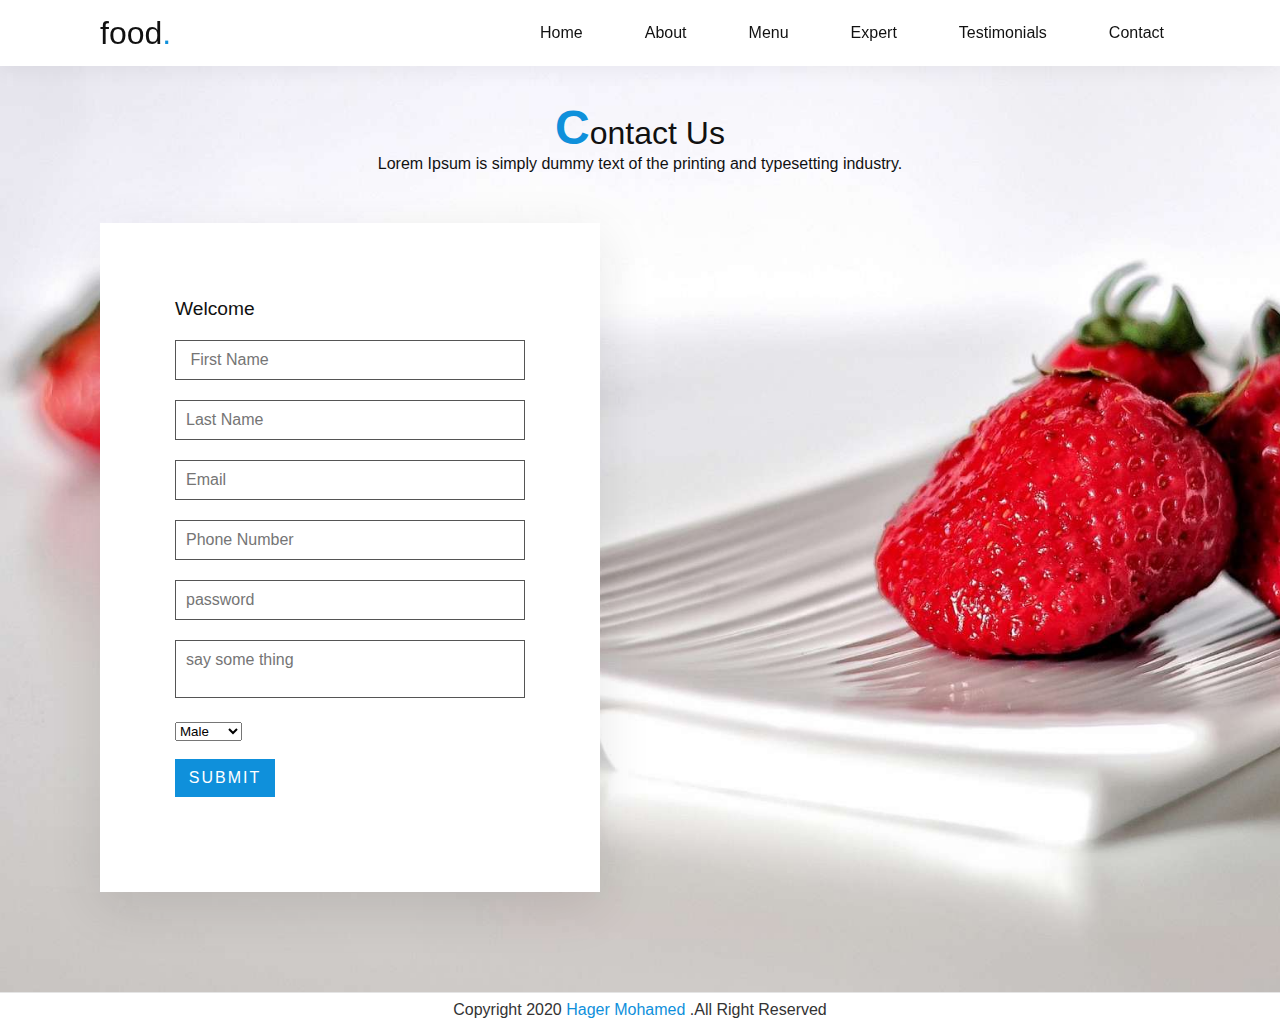
==== contact.html @ aa7e88b7 "Add files via upload" ====
<!DOCTYPE html>
<html>
    <head>
        <meta charset="utf-8">
        <meta name="description" content="food" />
        <meta name="keywords" content="food" />
        <meta name="author" content="food" />
        <link href="style.css" rel="stylesheet" type="text/css">
        
        <title>Food Delicious</title>
    </head>
    <body>
 
        <header>
            <a href="#" class="logo">food<span>.</span></a>
                <div class="menuToggle" onclick="toggleMenu();"></div>
                <ul class="navigation">
                    <li><a href="index.html">Home</a></li>
                     <li><a href="about.html">About</a></li>
                     <li class="dropdown">
                        <a href="menu.html" class="dropbtn">Menu</a>
                      <div class="dropdown-content">
                        <a href="menu.html#food">Food</a>
                      <a href="menu.html#drinks">Drinks</a>
                        <a href="menu.html#dessert">Dessert</a>
                         </div>
                        </li>
                    <li><a href="expert.html">Expert</a></li>
                    <li><a href="testimonials.html">Testimonials</a></li>
                    <li><a href="contact.html">Contact</a></li>

                </ul>
            </header>
            <form  id="myform" class="f" method="POST" onsubmit="return validate()" autocomplete="on"> 
              <section class="contact" id="contact">
                <div class="title">
                <h2 class="titleText"><span>C</span>ontact Us</h2>
                    <p>Lorem Ipsum is simply dummy text of the printing and typesetting industry.</p>
                </div>
                <div class="contactform">
            <h3>Welcome</h3>
            
            <div class="inputBox">
           
                  <input type="text" placeholder=" First Name" id="fname" required>
            </div>
            <div class="inputBox">
           
                <input type="text" placeholder="Last Name" id="lname" required>
          </div>
                <div class="inputBox">
                  <input type="email" placeholder="Email" id="email" required>
                </div>
                <div class="inputBox">
           
                    <input type="tel" placeholder="Phone Number" id="phone" pattern="[0-9]{11}" required>
              </div>
              <div class="inputBox">
           
                <input type="password" placeholder="password" id="pass" name="pw" required>
          </div>
            <div class="inputBox">
                <textarea placeholder="say some thing" required></textarea>
            </div>
           <select id="gender" name="gender" >
            <option value="male">Male</option>
            <option value="female">Female</option>
        </select>
     <br><br>
            <div class="inputBox" >
                  <input type="submit">
            </div>
            
            
        </div>

          </section>
        
        </form>
        <div class="copyrightText">
            <p>Copyright 2020 <a href="#"> Hager Mohamed </a>  .All Right Reserved</p>
        </div>

 <script>
function validate(){
  var pass=document.getElementById("pass").value;
  var fname=document.getElementById("fname").value;
  var lname=document.getElementById("lname").value;
  var email=document.getElementById("email").value;
  

  if(fname.length<3)
  {
    alert("first name should be more than 3 chars");
    return false;
  }
  if(lname.length<3)
  {
    alert("last name can not be less than 3 chars");
    return false;
  }
  
  if(pass.length!=8)
  {
    alert("pass should be 8 chars");
    return false;
  }
  if(email.indexOf('@')<0)
  {
    alert("email should contain @");
    return false;
  }
  if(pass.indexOf(' ')>=0)
  {
    alert("pass shouldnt contain spaces");
    return false;
  }
  if(pass.search(/[0-9]/)==-1)
  {
    alert("pass should contain numbers");
    return false;
  }
  if(pass.search(/[a-z]/)==-1)
  {
    alert("pass should contain lowecase chars");
    return false;
  }
  if(pass.search(/[$&+,:;=?@#|'<>.^*()%!-]/)==-1)
  {
  alert("pass should contain special chars");
  return false;
  }
  
var first=pass.substr(0,1);
if(!(first.match(/[A-Z]/)))
{
  alert("first letter of pass should be capital");
  return false;
}
}


 </script>
             
    </body>
</html>
---- style.css ----
*
{
    margin:0;
    padding: 0;
    box-sizing: border-box ;
    font-family: 'Poppins',sans-serif ;
    scroll-behavior: smooth ;
    
}


p
{
    font-weight:300;
    color:#111;
}
.banner
{
    
    position:relative ;
    width:100%;
    min-height:100vh;
    display:flex;
    justify-content: center;
    align-items:center ;
    background-image: url(bg.jpg);
    background-size: cover;
}
.banner .content
{
    max-width:900px;
    text-align:center ;
}
 .banner .content h2
{
    font-size:5em;
    color:#fff ;
}
.banner .content p
{
    font-size:1em;
    color: #fff ;
}
.btn
{
    font-size:1em;
    color: #fff ;
    background:rgb(15, 144, 219) ;
    display: inline-block ;
    padding: 10px 30px ;
    margin-top:20px;
    text-transform: uppercase;
    text-decoration: none;
    letter-spacing: 2px ;
    transition: 0.5s;
    

}
.btn:hover
{
    letter-spacing: 6px ;
}
header
{
    position:fixed ;
    top:0;
    left:0;
    width: 100% ;
    padding: 40px 100px ;
    z-index: 100;
    display: flex;
    justify-content: space-between;
    align-items: center ;
    transition:0.5s ; 
}
.index{
    background-color:transparent ;
}
header
{
    background-color:white;
    padding: 10px 100px ; 
    box-shadow: 0 5px 20px rgba(0,0,0,0.05);
    
}
header .logo
{
    color:#fff ;
    font-weight: 700px;
    font-size: 2em;
    text-decoration: none ;
}
header .logo
{
  color:#111 ;  
}
header .logo span 
{
    color:rgb(15, 144, 219)  ; 
}
header .navigation
{
  position:relative;
    display: flex;
}
header .navigation li
{
    list-style: none ;
    margin-left: 30px ;
}
header .navigation li a
{
    text-decoration: none ;
    color:#fff;
    font-weight:300px; 
}
header .navigation li a
{
    color:#111;
}

header .navigation li a:hover
{
    color:rgb(15, 144, 219) ;
}
section
{
   padding: 100px ; 
}
.row
{
   position : relative ;
    width: 100% ;
    display: flex;
    justify-content: space-between;
}
.row .co150
{
    position:relative;
    width:48%;
}
.titleText
{
    color: #111;
    font-size: 2em ;
    font-weight: 300;
}
.titleText span
{
    color: rgb(15, 144, 219) ;
    font-weight: 700;
    font-size:1.5em;
}
/*========================================Dropdown==============================*/
li {
    float: left;
  }
  
  li a, .dropbtn {
    display: inline-block;
    color: white;
    text-align: center;
    padding: 14px 16px;
    text-decoration: none;
  }
  li.dropdown {
    display: inline-block;
  }
  
  .dropdown-content {
    display: none;
    position: absolute;
    background-color: #f9f9f9;
    min-width: 160px;
    box-shadow: 0px 8px 16px 0px rgba(0,0,0,0.2);
    z-index: 1;
  }
  
  .dropdown-content a {
    color: black;
   
    text-decoration: none;
    display: block;
    text-align: left;
  }
  
  .dropdown-content a:hover {background-color: #f1f1f1;}
  
  .dropdown:hover .dropdown-content {
    display: block;
  }
.row .co150 .imgBx
{
   position: relative;
    width: 100%;
/*    min-height: 300px;*/
    height: 100%;
}
.row .co150 .imgBx img
{
   position: absolute;
    top: 0;
    left: 0;
    width: 100%;
    height: 100% ;
    object-fit: cover ;
}
.title
{
    width: 100% ;
    display: flex;
    justify-content: center ;
    align-items: center;
    flex-direction: column ;
}
.menu .content
{
    display: flex;
    justify-content: center;
    flex-direction: row-reverse;
    flex-wrap: wrap;
    margin-top: 40px ;
}

.menu .content .box
{
    width: 340px;
    margin: 20px;
    border: 15px solid #fff ;
    box-shadow: 0 5px 35px rgba(0,0,0,0.08);
}
.menu .content .box .imgBx 
{
    position: relative;
    width: 100% ;
    height: 300px ;
}
.menu .content .box .imgBx img
{
   position: absolute ;
    top:0;
    left: 0;
    width: 100%;
    height: 100%;
    object-fit: cover;
}
.menu .content .box .text
{
  padding: 15px 0 5px ;  
}
.menu .content .box .text h3
{
  font-weight: 400;
    color: #111
}
.expert .content
{
    display: flex;
    justify-content: center;
    flex-wrap: wrap;
    flex-direction: row ;
    margin-top: 40px;
}
.expert .content .box 
{
    width: 250px;
    margin: 15px;
    
}
.expert .content .box .imgBx
{
    position: relative;
    width: 100%;
    height:300px; 
}

.expert .content .box .imgBx img
{
    position: absolute;
    top: 0;
    left: 0;
    width: 100%;
    height: 100%;
    object-fit: cover

}
.expert .content .box .text
{
  padding: 15px 0 5px ; 
}
.expert .content .box .text h3
{
    font-weight: 400;
    color: #111;
}
.testimonials
{
    background: url(b.jpg);
    background-size: cover
}
    .white .titleText,
    .white p
{
    color: #fff;
}
.testimonials .content 
{
 display: flex;
    justify-content: center;
    flex-wrap: wrap;
    flex-direction: row;
    margin-top: 40px;
}
.testimonials .content .box
{
    width: 340px;
    margin: 20px;
    padding: 40px;
    background: #fff;
    display: flex;
    justify-content: center ;
    align-items: center;
    flex-direction: column;
}
.testimonials .content .box .imgBx
{
  position: relative;
    width: 80px;
    height: 80px;
    margin-bottom: 20px;
    border-radius: 50%;
    overflow: hidden;
}
.testimonials .content .box .imgBx img
{
    position: absolute;
    top: 0;
    left: 0;
    width: 100%;
    height: 100%;
    object-fit: cover
}
.testimonials .content .box  .text
{
    text-align: center;
}
.testimonials .content .box .text p
{
    color: #666;
    font-style: italic;
}
.testimonials .content .box  .text h3
{
    margin-top:20px;
    color: #111;
    font-size: 1em;
    color: rgb(15, 144, 219) ;
    font-weight: 600;
}
.contact
{
    background: url(bg3.jpg);
    background-size: cover;
}
.contactform
{
    padding:75px;
    background: #fff ;
    box-shadow: 0 15px 50px rgba(0,0,0,0.1);
    max-width:500px;
    margin-top: 50px;
}
.contactform h3
{
    color: #111;
    font-size: 1.2em;
    margin-bottom: 20px;
    font-weight: 500;
}
.contactform .inputBox
{
   position: relative;
    width: 100%;
    margin-bottom: 20px;
}
.contactform .inputBox input,
.contactform .inputBox textarea
{
    width: 100%;
    border:1px solid #555 ;
    padding: 10px;
    color: #111;
    outline: none;
    font-size: 16px;
    font-weight: 300;
        resize: none;
}
.contactform .inputBox input[type="submit"]
{
 font-size: 1em;
    color: #fff;
    background: rgb(15, 144, 219) ;
    display: inline-block;
    text-transform: uppercase;
    text-decoration: none;
    letter-spacing: 2px;
    transition: 0.5s;
    max-width: 100px;
    font-weight: 500;
    border: none;
    cursor: pointer;
}
.copyrightText
{
	padding: 8px 40px;
	border-top: 1px solid rgba(0,0,0,0.1);
	text-align: center;
}
.copyrightText p
{
	color: #333;
}
.copyrightText a
{
	color: rgb(15, 144, 219) ;
	font-weight: 500;
	text-decoration: none;
}
table {
    border-collapse: collapse;
    width: 100%;
  }
  
  th, td {
    text-align: left;
    padding: 8px;
  }
  
  tr:nth-child(even){background-color: #f2f2f2}
  
  th {
    background-color:  rgb(15, 144, 219);
    color: white;
  }
  .fa{
      text-align: center;
  }
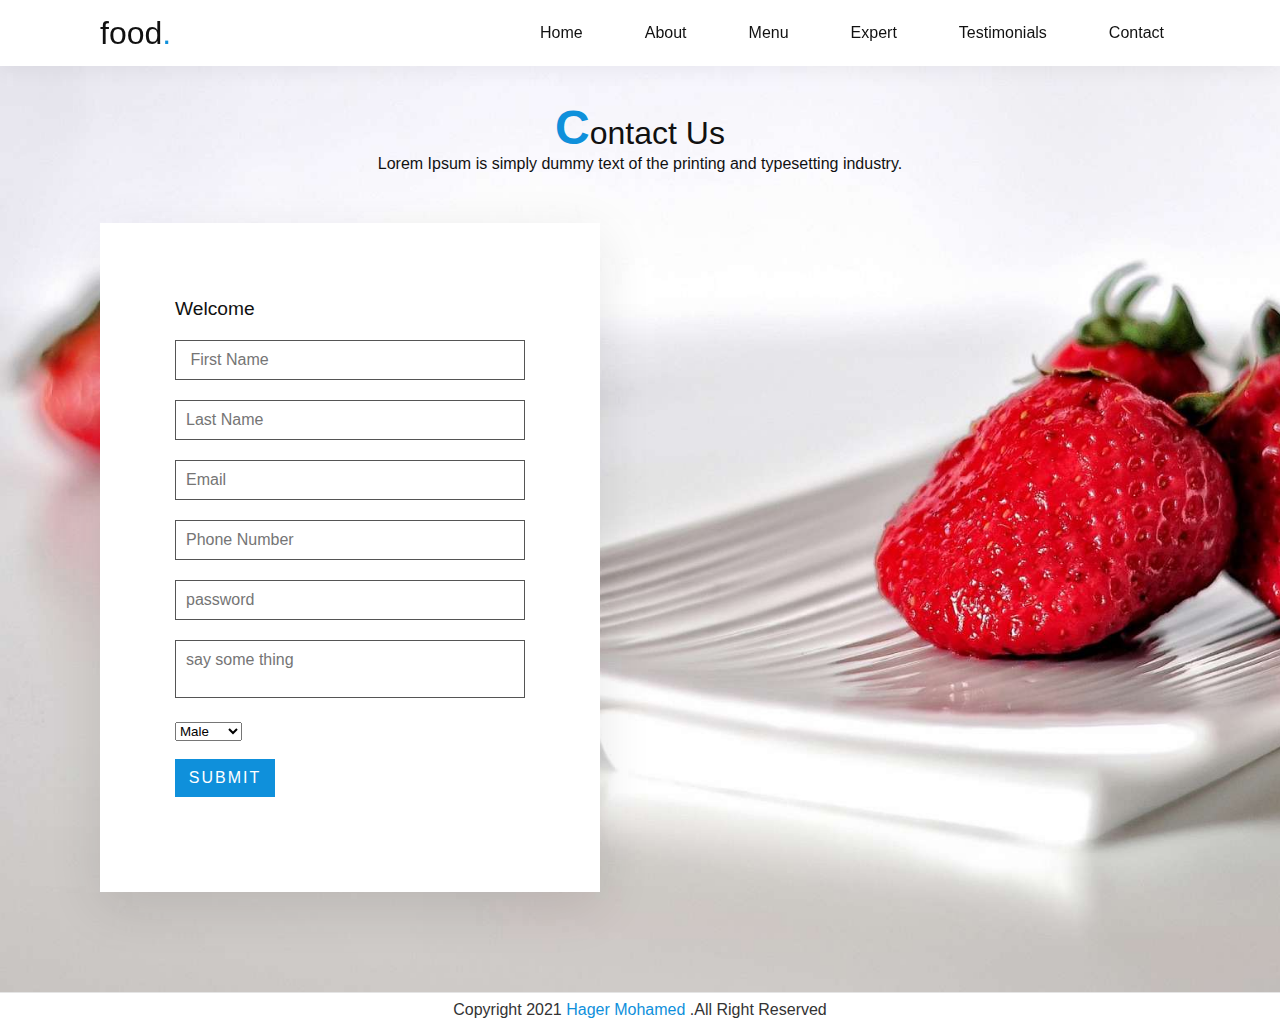
==== commit df413c6a: "Add files via upload" ====
--- a/contact.html
+++ b/contact.html
@@ -78,7 +78,7 @@
         
         </form>
         <div class="copyrightText">
-            <p>Copyright 2020 <a href="#"> Hager Mohamed </a>  .All Right Reserved</p>
+            <p>Copyright 2021 <a href="#"> Hager Mohamed </a>  .All Right Reserved</p>
         </div>
 
  <script>
